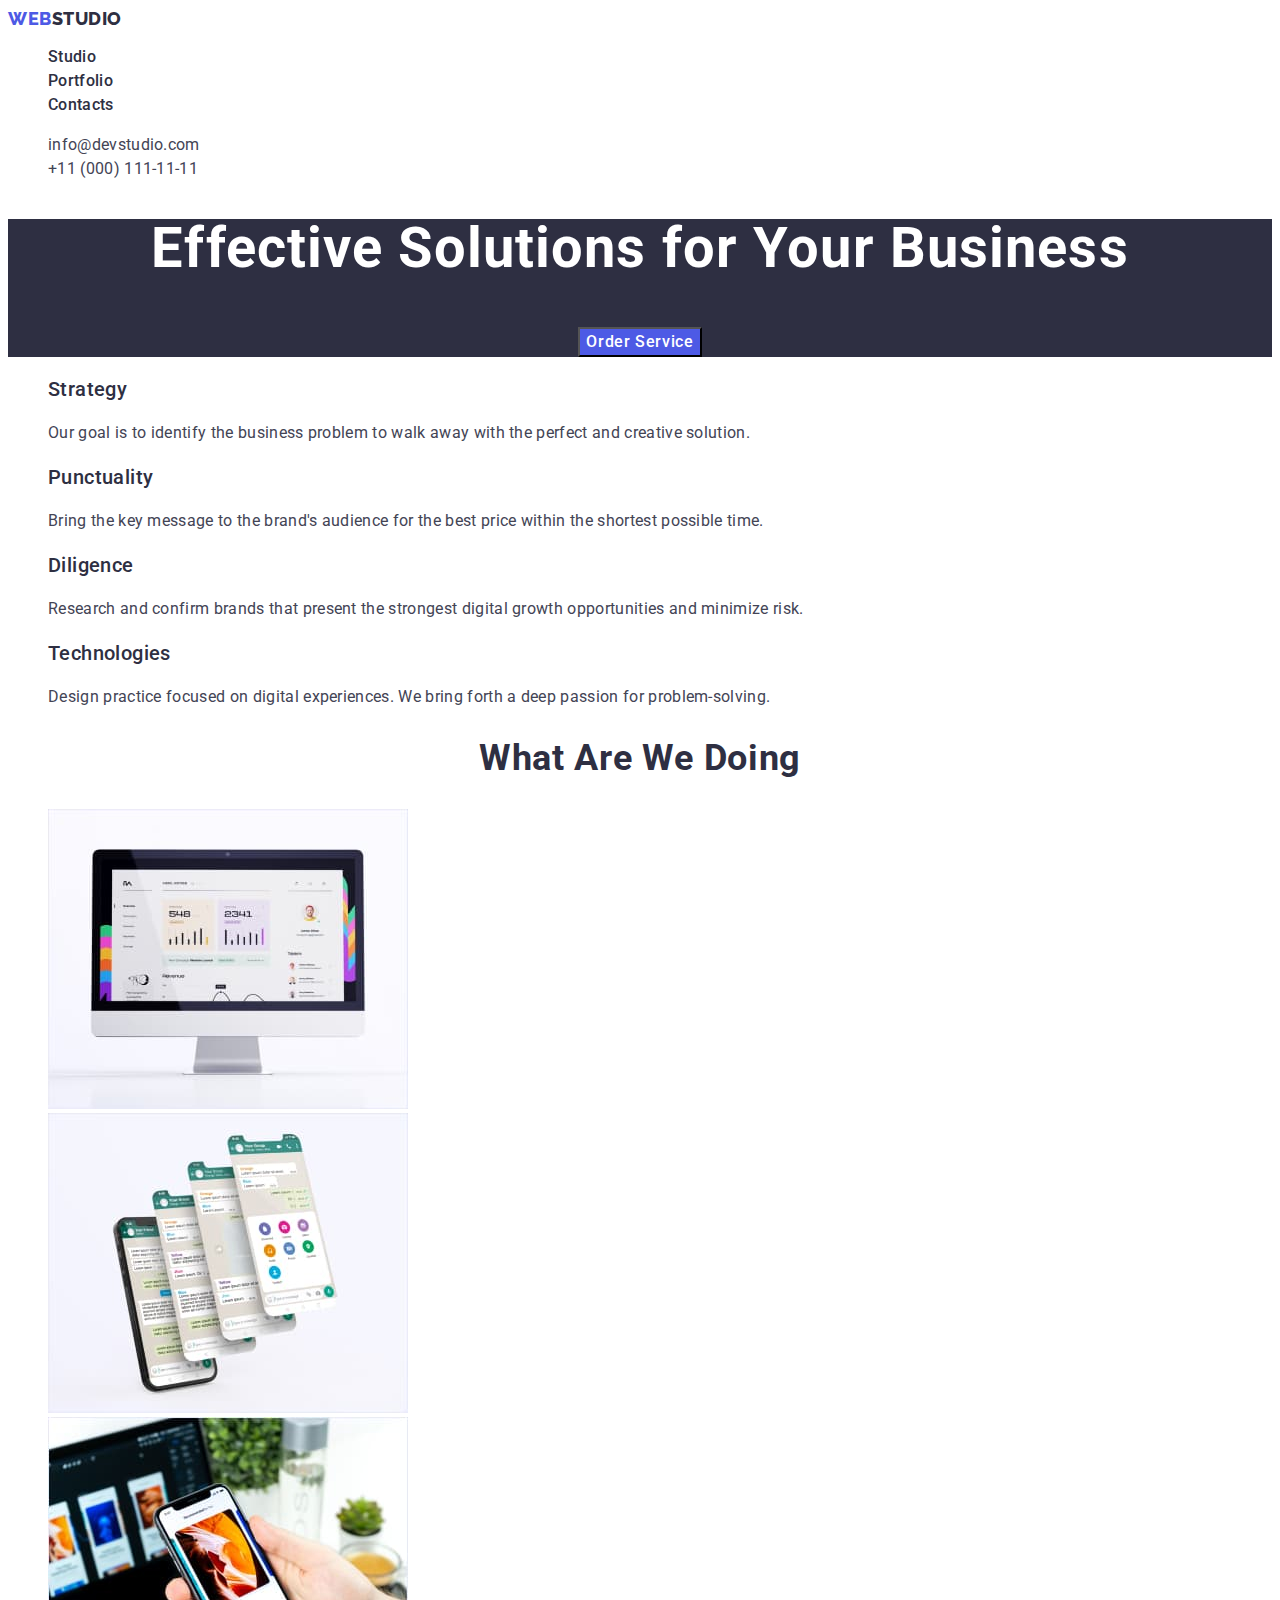
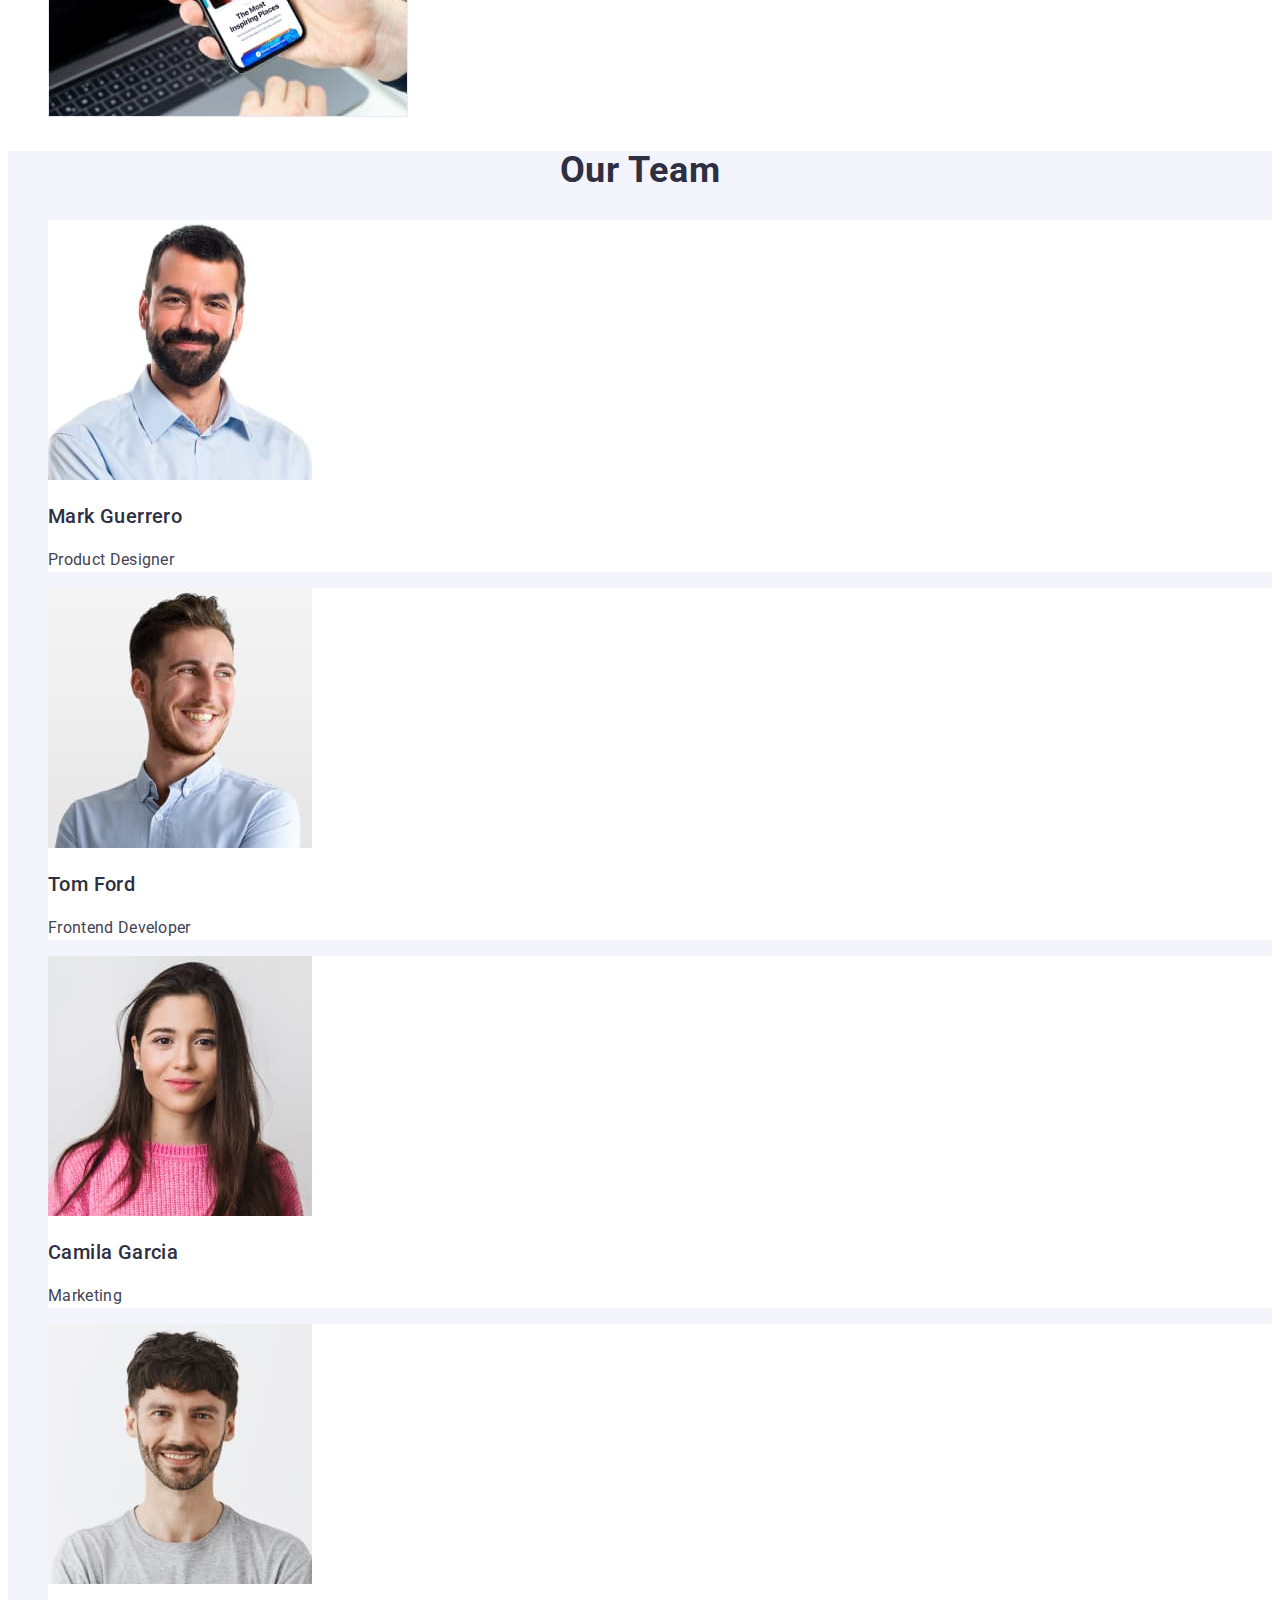
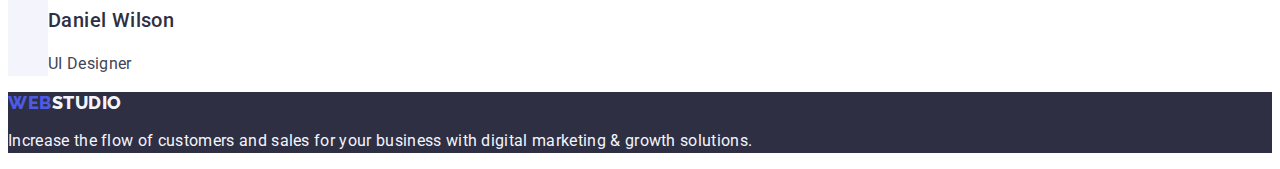
==== index.html @ 677c5b56 "1" ====
<!DOCTYPE html>
<html lang="en">

<head>
    <meta charset="UTF-8" />
    <meta http-equiv="X-UA-Compatible" content="IE=edge" />
    <meta name="viewport" content="width=device-width, initial-scale=1.0" />
    <title>Web Studio</title>
    <link rel="preconnect" href="https://fonts.googleapis.com">
    <link rel="preconnect" href="https://fonts.gstatic.com" crossorigin>
    <link href="https://fonts.googleapis.com/css2?family=Raleway:wght@800&family=Roboto:wght@400;500;700&display=swap"
        rel="stylesheet">
    <link rel="stylesheet" href="./css/styles.css" />
</head>

<body>
    <!-- start header -->
    <header>
        <nav>
            <a href="./index.html" class="logo link">Web<span class="logo-dark">Studio</span></a>
            <ul class="header-list list">
                <li>
                    <a class="header-item link" href="./index.html">Studio</a>
                </li>
                <li>
                    <a class="header-item link" href="./portfolio.html">Portfolio</a>
                </li>
                <li>
                    <a class="header-item link" href="">Contacts</a>
                </li>
            </ul>
        </nav>
        <address class="address">
            <ul class="site-info list">
                <li>
                    <a class="site-item link" href="mailto:info@devstudio.com">info@devstudio.com</a>
                </li>
                <li>
                    <a class="site-item link" href="tel:+110001111111">+11 (000) 111-11-11</a>
                </li>
            </ul>
        </address>
    </header>
    <!-- start main -->
    <main>
        <!-- section hero -->
        <section class="section-hero">
            <h1 class="hero">Effective Solutions for Your Business</h1>
            <!-- <a href="#">Order Service</a> -->
            <button class="btn" type="button">Order Service</button>
        </section>
        <!-- section hero-item -->
        <section class="section-advantages">
            <h2 hidden class="hidden">Our advantages</h2>
            <ul class="list">
                <li>
                    <h3 class="advantages-title">Strategy</h3>
                    <p class="advantages-p">
                        Our goal is to identify the business problem to walk
                        away with the perfect and creative solution.
                    </p>
                </li>
                <li>
                    <h3 class="advantages-title">Punctuality</h3>
                    <p class="advantages-p">
                        Bring the key message to the brand's audience for
                        the best price within the shortest possible time.
                    </p>
                </li>
                <li>
                    <h3 class="advantages-title">Diligence</h3>
                    <p class="advantages-p">
                        Research and confirm brands that present the
                        strongest digital growth opportunities and minimize
                        risk.
                    </p>
                </li>
                <li>
                    <h3 class="advantages-title">Technologies</h3>
                    <p class="advantages-p">
                        Design practice focused on digital experiences. We
                        bring forth a deep passion for problem-solving.
                    </p>
                </li>
            </ul>
        </section>
        <!-- section what are we doing -->
        <section>
            <h2 class="section-works">What are we doing</h2>
            <ul class="list">
                <li>
                    <img src="./images/analytics.jpg" alt="analytics" width="360" />
                </li>
                <li>
                    <img src="./images/speed.jpg" alt="speed" width="360" />
                </li>
                <li>
                    <img src="./images/crossplatform.jpg" alt="cross-platform" width="360" />
                </li>
            </ul>
        </section>
        <!-- section our team -->
        <section class="section-team">
            <h2 class="title-team">Our Team</h2>
            <ul class="section-item list">
                <li class="team-item">
                    <img src="./images/markguerrero.jpg" alt="photo-product-designer" width="264" />
                    <h3 class="our-title">Mark Guerrero</h3>
                    <p class="section-p">Product Designer</p>
                </li>
                <li class="team-item">
                    <img src="./images/tomford.jpg" alt="photo-product-designer" width="264" />
                    <h3 class="our-title">Tom Ford</h3>
                    <p class="section-p">Frontend Developer</p>
                </li>
                <li class="team-item">
                    <img src="./images/camilagarcia.jpg" alt="photo-product-designer" width="264" />
                    <h3 class="our-title">Camila Garcia</h3>
                    <p class="section-p">Marketing</p>
                </li>
                <li class="team-item">
                    <img src="./images/danielwilson.jpg" alt="photo-product-designer" width="264" />
                    <h3 class="our-title">Daniel Wilson</h3>
                    <p class="section-p">UI Designer</p>
                </li>
            </ul>
        </section>
    </main>
    <!-- start footer -->
    <footer class="footer">
        <a class="logo link" href="./index.html">Web<span class="logo-light">Studio</span></a>
        <p>
            Increase the flow of customers and sales for your business with
            digital marketing & growth solutions.
        </p>
    </footer>
</body>

</html>
---- css/styles.css ----
/**
  |============================
  | default classes
  |============================
*/
/* main text color #2E2F42 */
/* secondary text color #434455 */
/* white text color #FFFFFF */
/* accent bgc #4D5AE5 */
/* secondary bgc #F4F4FD */

:root {
    --main-text-color: #2e2f42;
    --secondary-text-color: #434455;
    --white-text-color: #ffffff;
    --accent-bgc: #4d5ae5;
    --secondary-bgc: #f4f4fd;
    --ocean-text-color: #404bbf;
}

body {
    background-color: #ffffff;
    color: var(--secondary-text-color);
    font-family: Roboto, sans-serif;
    letter-spacing: 0.02em;
}

.list {
    list-style: none;
}

.link {
    text-decoration: none;
}
/**
  |============================
  | header
  |============================
*/
.logo {
    color: var(--accent-bgc);
    font-family: Raleway, sans-serif;
    font-size: 18px;
    font-weight: 800;
    letter-spacing: 0.03em;
    line-height: 1.17;
    text-transform: uppercase;
}

.logo-dark {
    color: var(--main-text-color);
}

.header-item {
    color: var(--main-text-color);
    font-size: 16px;
    letter-spacing: 0.02em;
    line-height: 1.5;
    font-weight: 500;
}

.site-info {
    font-size: 16px;
    letter-spacing: 0.02em;
    line-height: 1.5;
}

.site-item {
    color: var(--secondary-text-color);
}

.header-list a:hover,
.header-list a:focus {
    color: var(--ocean-text-color);
}

.site-info a:hover,
.site-info a:focus {
    color: var(--ocean-text-color);
}

.address {
    font-style: normal;
}

/**
  |============================
  | section hero
  |============================
*/

.hero {
    color: var(--white-text-color);
    font-size: 56px;
    letter-spacing: 0.02em;
    line-height: 1.07;
    text-align: center;
}

.btn {
    font-family: inherit;
    color: var(--white-text-color);
    font-size: 16px;
    font-weight: 500;
    letter-spacing: 0.04em;
    background-color: var(--accent-bgc);
    line-height: 1.5;
    cursor: pointer;
}

.btn:focus,
.btn:hover {
    background-color: var(--ocean-text-color);
}

.btn-filter {
    font-family: inherit;
    color: var(--accent-bgc);
    font-size: 16px;
    font-weight: 500;
    letter-spacing: 0.04em;
    background-color: var(--secondary-bgc);
    line-height: 1.5;
    cursor: pointer;
}

.btn-filter:focus,
.btn-filter:hover {
    color: var(--white-text-color);
    background-color: var(--ocean-text-color);
}

/**
  |============================
  | section our advantages
  |============================
*/

.advantages-title {
    color: var(--main-text-color);
    font-size: 20px;
    letter-spacing: 0.02em;
    line-height: 1.2;
    font-weight: 500;
}

.advantages-p {
    color: var(--secondary-text-color);
    letter-spacing: 0.02em;
    line-height: 1.5;
}

/**
  |============================
  | section what are we doing and our team
  |============================
*/

.section-hero {
    color: var(--main-text-color);
    font-size: 36px;
    font-weight: 600;
    letter-spacing: 0.02em;
    line-height: 1.11;
    text-align: center;
    background-color: var(--main-text-color);
}

.section-works,
.title-team {
    color: var(--main-text-color);
    font-weight: 700;
    font-size: 36px;
    letter-spacing: 0.02em;
    line-height: 1.11;
    text-align: center;
    text-transform: capitalize;
}

.section-team {
    background-color: var(--secondary-bgc);
}

.our-title {
    color: var(--main-text-color);
    font-size: 20px;
    font-weight: 500;
    letter-spacing: 0.02em;
    line-height: 1.2;
}

.section-p {
    color: var(--secondary-text-color);
    letter-spacing: 0.02em;
    line-height: 1.5;
    font-size: 16px;
}

.team-item {
    background-color: var(--white-text-color);
}
/**
  |============================
  | footer
  |============================
*/

.footer {
    background-color: var(--main-text-color);
}

.logo-light {
    color: var(--secondary-bgc);
}

.footer p {
    color: var(--secondary-bgc);
    font-size: 16px;
    letter-spacing: 0.02em;
    line-height: 1.5;
}

/**
  |============================
  | portfolio
  |============================
*/
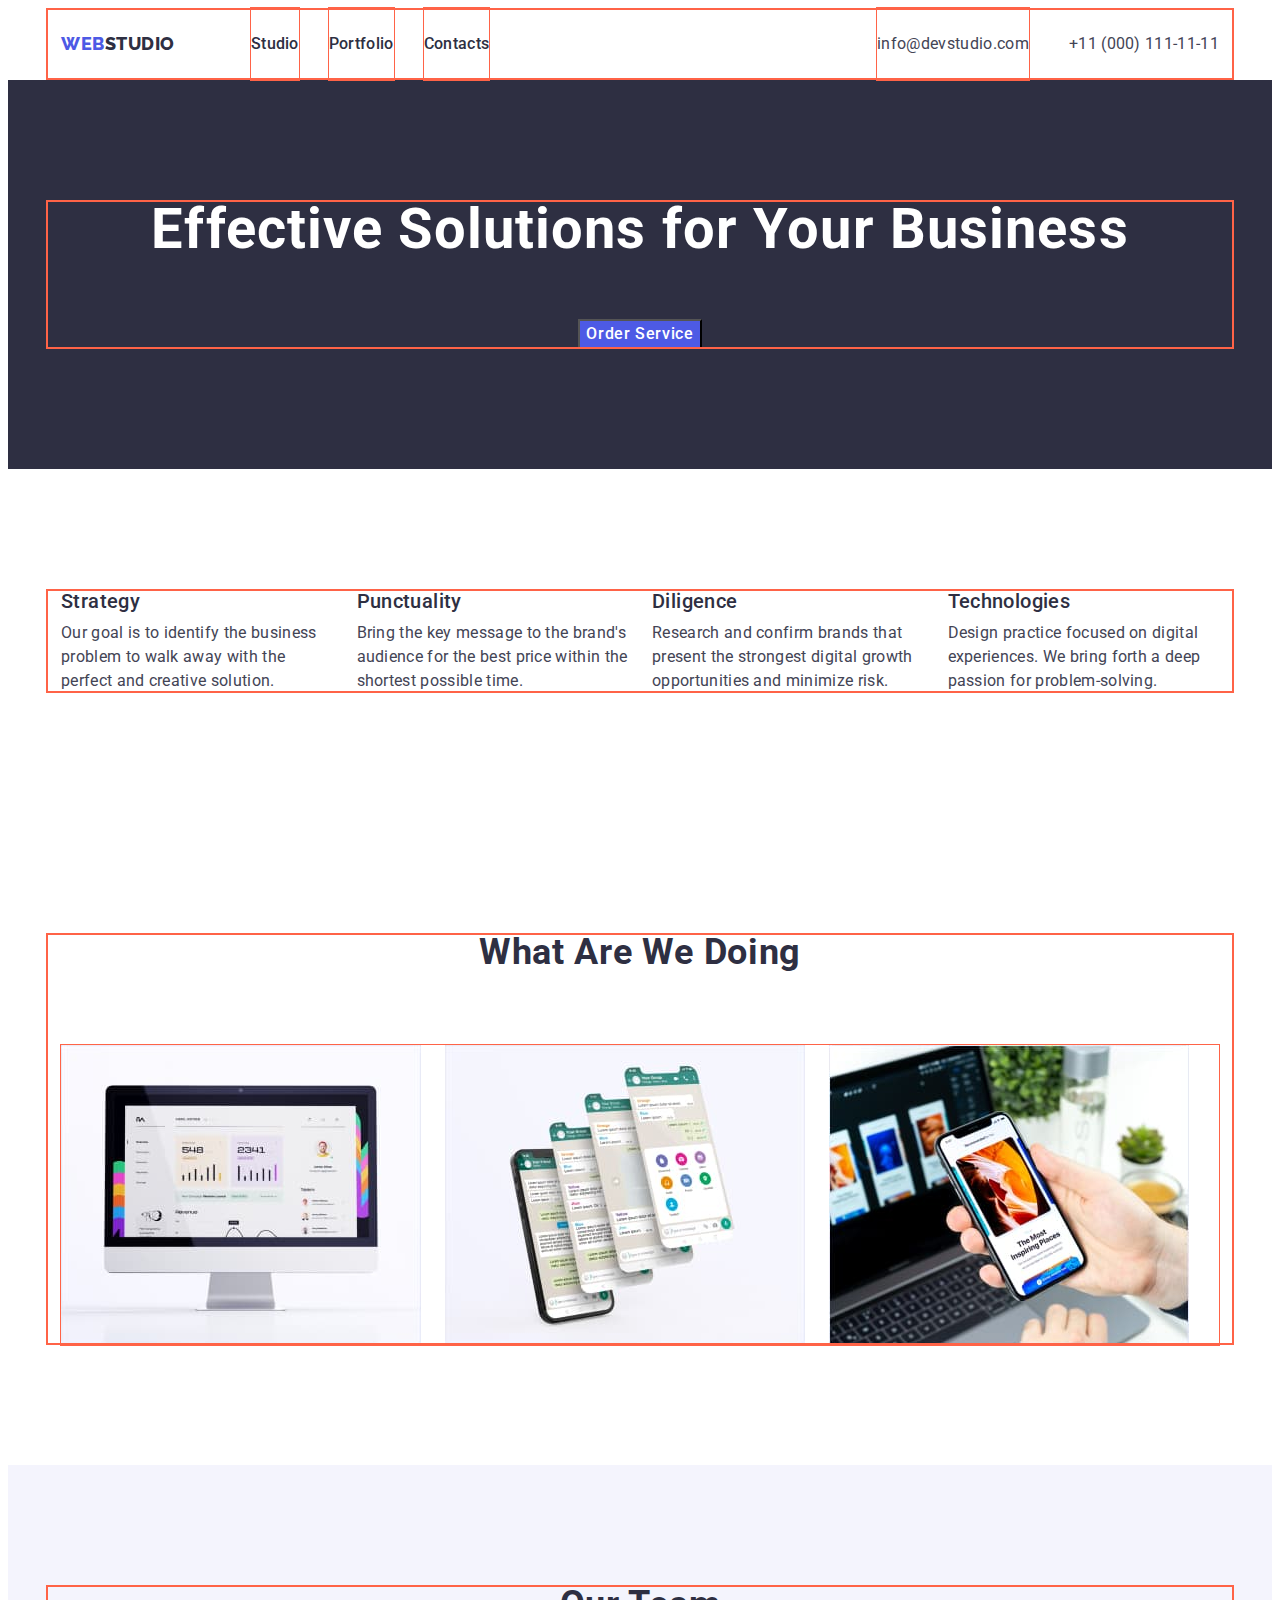
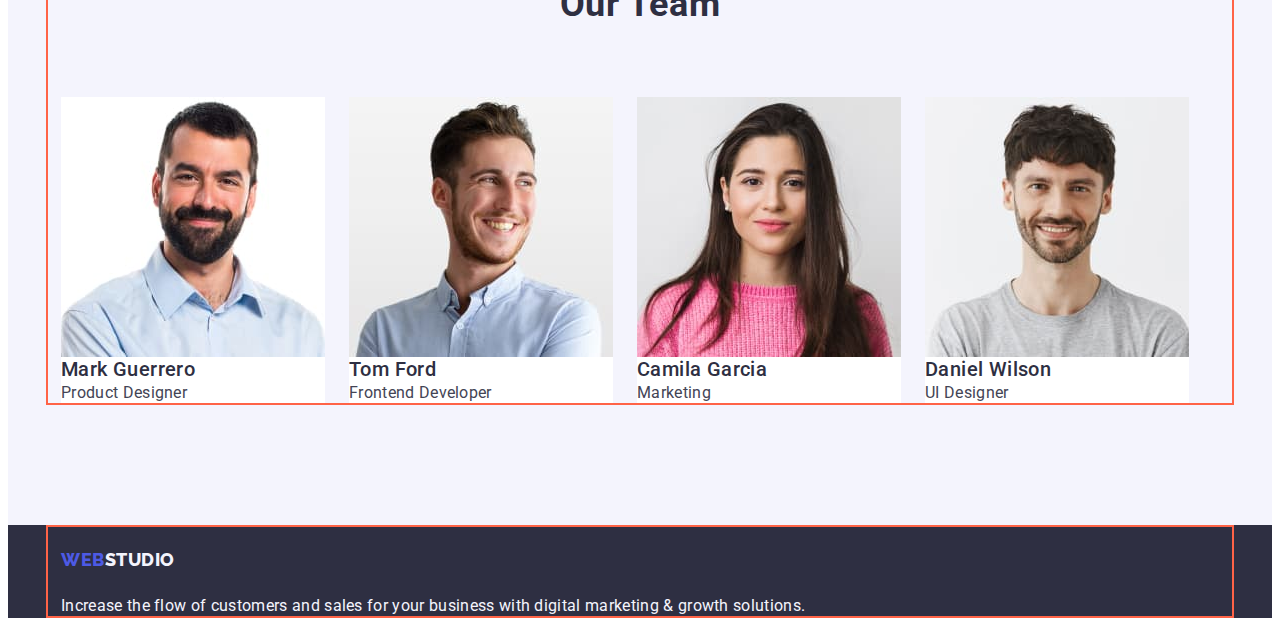
==== commit 332f251e: "the main page is made" ====
--- a/index.html
+++ b/index.html
@@ -10,129 +10,144 @@
     <link rel="preconnect" href="https://fonts.gstatic.com" crossorigin>
     <link href="https://fonts.googleapis.com/css2?family=Raleway:wght@800&family=Roboto:wght@400;500;700&display=swap"
         rel="stylesheet">
+    <link rel="stylesheet" href="https://cdnjs.cloudflare.com/ajax/libs/modern-normalize/1.1.0/modern-normalize.min.css"
+        integrity="sha512-wpPYUAdjBVSE4KJnH1VR1HeZfpl1ub8YT/NKx4PuQ5NmX2tKuGu6U/JRp5y+Y8XG2tV+wKQpNHVUX03MfMFn9Q=="
+        crossorigin="anonymous" referrerpolicy="no-referrer" />
     <link rel="stylesheet" href="./css/styles.css" />
 </head>
 
 <body>
     <!-- start header -->
-    <header>
-        <nav>
-            <a href="./index.html" class="logo link">Web<span class="logo-dark">Studio</span></a>
-            <ul class="header-list list">
-                <li>
-                    <a class="header-item link" href="./index.html">Studio</a>
-                </li>
-                <li>
-                    <a class="header-item link" href="./portfolio.html">Portfolio</a>
-                </li>
-                <li>
-                    <a class="header-item link" href="">Contacts</a>
-                </li>
-            </ul>
-        </nav>
-        <address class="address">
-            <ul class="site-info list">
-                <li>
-                    <a class="site-item link" href="mailto:info@devstudio.com">info@devstudio.com</a>
-                </li>
-                <li>
-                    <a class="site-item link" href="tel:+110001111111">+11 (000) 111-11-11</a>
-                </li>
-            </ul>
-        </address>
+    <header class="header">
+        <div class="header-container container">
+            <nav class="header-nav">
+                <a href="./index.html" class="logo link">Web<span class="logo-dark">Studio</span></a>
+                <ul class="header-list list">
+                    <li class="header-list-item">
+                        <a class="header-item link" href="./index.html">Studio</a>
+                    </li>
+                    <li class="header-list-item">
+                        <a class="header-item link" href="./portfolio.html">Portfolio</a>
+                    </li>
+                    <li class="header-list-item">
+                        <a class="header-item link" href="">Contacts</a>
+                    </li>
+                </ul>
+            </nav>
+            <address class="address">
+                <ul class="address-list list">
+                    <li class="address-list-item">
+                        <a class="address-link link" href="mailto:info@devstudio.com">info@devstudio.com</a>
+                    </li>
+                    <li class="address-list-item">
+                        <a class="address-link link" href="tel:+110001111111">+11 (000) 111-11-11</a>
+                    </li>
+                </ul>
+            </address>
+        </div>
     </header>
     <!-- start main -->
     <main>
         <!-- section hero -->
-        <section class="section-hero">
-            <h1 class="hero">Effective Solutions for Your Business</h1>
-            <!-- <a href="#">Order Service</a> -->
-            <button class="btn" type="button">Order Service</button>
+        <section class="section-hero section">
+            <div class="container">
+                <h1 class="hero">Effective Solutions for Your Business</h1>
+                <!-- <a href="#">Order Service</a> -->
+                <button class="btn" type="button">Order Service</button>
+            </div>
         </section>
         <!-- section hero-item -->
-        <section class="section-advantages">
-            <h2 hidden class="hidden">Our advantages</h2>
-            <ul class="list">
-                <li>
-                    <h3 class="advantages-title">Strategy</h3>
-                    <p class="advantages-p">
-                        Our goal is to identify the business problem to walk
-                        away with the perfect and creative solution.
-                    </p>
-                </li>
-                <li>
-                    <h3 class="advantages-title">Punctuality</h3>
-                    <p class="advantages-p">
-                        Bring the key message to the brand's audience for
-                        the best price within the shortest possible time.
-                    </p>
-                </li>
-                <li>
-                    <h3 class="advantages-title">Diligence</h3>
-                    <p class="advantages-p">
-                        Research and confirm brands that present the
-                        strongest digital growth opportunities and minimize
-                        risk.
-                    </p>
-                </li>
-                <li>
-                    <h3 class="advantages-title">Technologies</h3>
-                    <p class="advantages-p">
-                        Design practice focused on digital experiences. We
-                        bring forth a deep passion for problem-solving.
-                    </p>
-                </li>
-            </ul>
+        <section class="section-advantages section">
+            <div class="container">
+                <h2 hidden class="hidden">Our advantages</h2>
+                <ul class="section-advantages-list list">
+                    <li class="advantages-list-item">
+                        <h3 class="advantages-title">Strategy</h3>
+                        <p class="advantages-p">
+                            Our goal is to identify the business problem to walk
+                            away with the perfect and creative solution.
+                        </p>
+                    </li>
+                    <li class="advantages-list-item">
+                        <h3 class="advantages-title">Punctuality</h3>
+                        <p class="advantages-p">
+                            Bring the key message to the brand's audience for
+                            the best price within the shortest possible time.
+                        </p>
+                    </li>
+                    <li class="advantages-list-item">
+                        <h3 class="advantages-title">Diligence</h3>
+                        <p class="advantages-p">
+                            Research and confirm brands that present the
+                            strongest digital growth opportunities and minimize
+                            risk.
+                        </p>
+                    </li>
+                    <li class="advantages-list-item">
+                        <h3 class="advantages-title">Technologies</h3>
+                        <p class="advantages-p">
+                            Design practice focused on digital experiences. We
+                            bring forth a deep passion for problem-solving.
+                        </p>
+                    </li>
+                </ul>
+            </div>
         </section>
         <!-- section what are we doing -->
-        <section>
-            <h2 class="section-works">What are we doing</h2>
-            <ul class="list">
-                <li>
-                    <img src="./images/analytics.jpg" alt="analytics" width="360" />
-                </li>
-                <li>
-                    <img src="./images/speed.jpg" alt="speed" width="360" />
-                </li>
-                <li>
-                    <img src="./images/crossplatform.jpg" alt="cross-platform" width="360" />
-                </li>
-            </ul>
+        <section class="section">
+            <div class="container">
+                <h2 class="section-works">What are we doing</h2>
+                <ul class="section-works-list list">
+                    <li class="works-list-item">
+                        <img src="./images/analytics.jpg" alt="analytics" width="360" />
+                    </li>
+                    <li class="works-list-item">
+                        <img src="./images/speed.jpg" alt="speed" width="360" />
+                    </li>
+                    <li class="works-list-item">
+                        <img src="./images/crossplatform.jpg" alt="cross-platform" width="360" />
+                    </li>
+                </ul>
+            </div>
         </section>
         <!-- section our team -->
-        <section class="section-team">
-            <h2 class="title-team">Our Team</h2>
-            <ul class="section-item list">
-                <li class="team-item">
-                    <img src="./images/markguerrero.jpg" alt="photo-product-designer" width="264" />
-                    <h3 class="our-title">Mark Guerrero</h3>
-                    <p class="section-p">Product Designer</p>
-                </li>
-                <li class="team-item">
-                    <img src="./images/tomford.jpg" alt="photo-product-designer" width="264" />
-                    <h3 class="our-title">Tom Ford</h3>
-                    <p class="section-p">Frontend Developer</p>
-                </li>
-                <li class="team-item">
-                    <img src="./images/camilagarcia.jpg" alt="photo-product-designer" width="264" />
-                    <h3 class="our-title">Camila Garcia</h3>
-                    <p class="section-p">Marketing</p>
-                </li>
-                <li class="team-item">
-                    <img src="./images/danielwilson.jpg" alt="photo-product-designer" width="264" />
-                    <h3 class="our-title">Daniel Wilson</h3>
-                    <p class="section-p">UI Designer</p>
-                </li>
-            </ul>
+        <section class="section-team section">
+            <div class="container">
+                <h2 class="title-team">Our Team</h2>
+                <ul class="section-item list">
+                    <li class="team-item">
+                        <img src="./images/markguerrero.jpg" alt="photo-product-designer" width="264" />
+                        <h3 class="our-title">Mark Guerrero</h3>
+                        <p class="section-p">Product Designer</p>
+                    </li>
+                    <li class="team-item">
+                        <img src="./images/tomford.jpg" alt="photo-product-designer" width="264" />
+                        <h3 class="our-title">Tom Ford</h3>
+                        <p class="section-p">Frontend Developer</p>
+                    </li>
+                    <li class="team-item">
+                        <img src="./images/camilagarcia.jpg" alt="photo-product-designer" width="264" />
+                        <h3 class="our-title">Camila Garcia</h3>
+                        <p class="section-p">Marketing</p>
+                    </li>
+                    <li class="team-item">
+                        <img src="./images/danielwilson.jpg" alt="photo-product-designer" width="264" />
+                        <h3 class="our-title">Daniel Wilson</h3>
+                        <p class="section-p">UI Designer</p>
+                    </li>
+                </ul>
+            </div>
         </section>
     </main>
     <!-- start footer -->
     <footer class="footer">
-        <a class="logo link" href="./index.html">Web<span class="logo-light">Studio</span></a>
-        <p>
-            Increase the flow of customers and sales for your business with
-            digital marketing & growth solutions.
-        </p>
+        <div class="container">
+            <a class="logo link" href="./index.html">Web<span class="logo-light">Studio</span></a>
+            <p>
+                Increase the flow of customers and sales for your business with
+                digital marketing & growth solutions.
+            </p>
+        </div>
     </footer>
 </body>
 
--- a/css/styles.css
+++ b/css/styles.css
@@ -25,19 +25,79 @@
     letter-spacing: 0.02em;
 }
 
+h1,
+h2,
+h3,
+h4,
+h5,
+h6,
+p {
+    margin: 0;
+}
+
+img {
+    display: block;
+}
+
+button {
+    cursor: pointer;
+}
+
 .list {
     list-style: none;
+    margin: 0;
+    padding: 0;
 }
 
 .link {
     text-decoration: none;
+    color: inherit;
+}
+
+.container {
+    width: 1158px;
+    margin-left: auto;
+    margin-right: auto;
+    padding: 0 15px;
+
+    outline: 2px solid tomato;
+    outline-offset: -2px;
 }
 /**
   |============================
   | header
   |============================
 */
+
+/* .header {
+    padding-top: 24px;
+    padding-bottom: 24px;
+} */
+
+.header-container {
+    display: flex;
+    align-items: center;
+}
+
+.header-nav {
+    display: flex;
+    align-items: center;
+}
+
+.address-list {
+    display: flex;
+    align-items: center;
+}
+
+.address {
+    margin-left: auto;
+}
+
 .logo {
+    padding: 24px 0;
+    display: block;
+    margin-right: 76px;
+
     color: var(--accent-bgc);
     font-family: Raleway, sans-serif;
     font-size: 18px;
@@ -52,21 +112,47 @@
 }
 
 .header-item {
-    color: var(--main-text-color);
-    font-size: 16px;
-    letter-spacing: 0.02em;
-    line-height: 1.5;
-    font-weight: 500;
-}
-
-.site-info {
-    font-size: 16px;
-    letter-spacing: 0.02em;
-    line-height: 1.5;
+    display: block;
+    padding: 24px 0;
+
+    color: var(--main-text-color);
+    font-size: 16px;
+    letter-spacing: 0.02em;
+    line-height: 1.5;
+    font-weight: 500;
+}
+
+.address-list {
+    font-size: 16px;
+    letter-spacing: 0.02em;
+    line-height: 1.5;
+}
+
+.address-list-item:not(:last-child) {
+    outline: 1px solid tomato;
+    margin-right: 40px;
+}
+
+.address-link {
+    padding: 24px 0;
+    display: block;
 }
 
 .site-item {
     color: var(--secondary-text-color);
+}
+
+.header-list {
+    display: flex;
+    align-items: center;
+}
+
+.header-list-item:not(:last-child) {
+    margin-right: 30px;
+}
+
+.header-list li {
+    outline: 1px solid tomato;
 }
 
 .header-list a:hover,
@@ -74,8 +160,8 @@
     color: var(--ocean-text-color);
 }
 
-.site-info a:hover,
-.site-info a:focus {
+.address-list a:hover,
+.address-list a:focus {
     color: var(--ocean-text-color);
 }
 
@@ -88,6 +174,11 @@
   | section hero
   |============================
 */
+
+.section {
+    padding-top: 120px;
+    padding-bottom: 120px;
+}
 
 .hero {
     color: var(--white-text-color);
@@ -95,6 +186,7 @@
     letter-spacing: 0.02em;
     line-height: 1.07;
     text-align: center;
+    margin-bottom: 48px;
 }
 
 .btn {
@@ -142,12 +234,25 @@
     letter-spacing: 0.02em;
     line-height: 1.2;
     font-weight: 500;
+    margin-bottom: 8px;
 }
 
 .advantages-p {
     color: var(--secondary-text-color);
     letter-spacing: 0.02em;
     line-height: 1.5;
+}
+
+.section-advantages-list {
+    display: flex;
+}
+
+.advantages-list-item {
+    width: 400px;
+}
+
+.advantages-list-item:not(:last-child) {
+    margin-right: 24px;
 }
 
 /**
@@ -168,6 +273,8 @@
 
 .section-works,
 .title-team {
+    margin-bottom: 72px;
+
     color: var(--main-text-color);
     font-weight: 700;
     font-size: 36px;
@@ -177,6 +284,15 @@
     text-transform: capitalize;
 }
 
+.section-works-list {
+    display: flex;
+    outline: 1px solid tomato;
+}
+
+.works-list-item:not(:last-child) {
+    margin-right: 24px;
+}
+
 .section-team {
     background-color: var(--secondary-bgc);
 }
@@ -199,6 +315,15 @@
 .team-item {
     background-color: var(--white-text-color);
 }
+
+.team-item:not(:last-child) {
+    margin-right: 24px;
+}
+
+.section-item {
+    display: flex;
+}
+
 /**
   |============================
   | footer
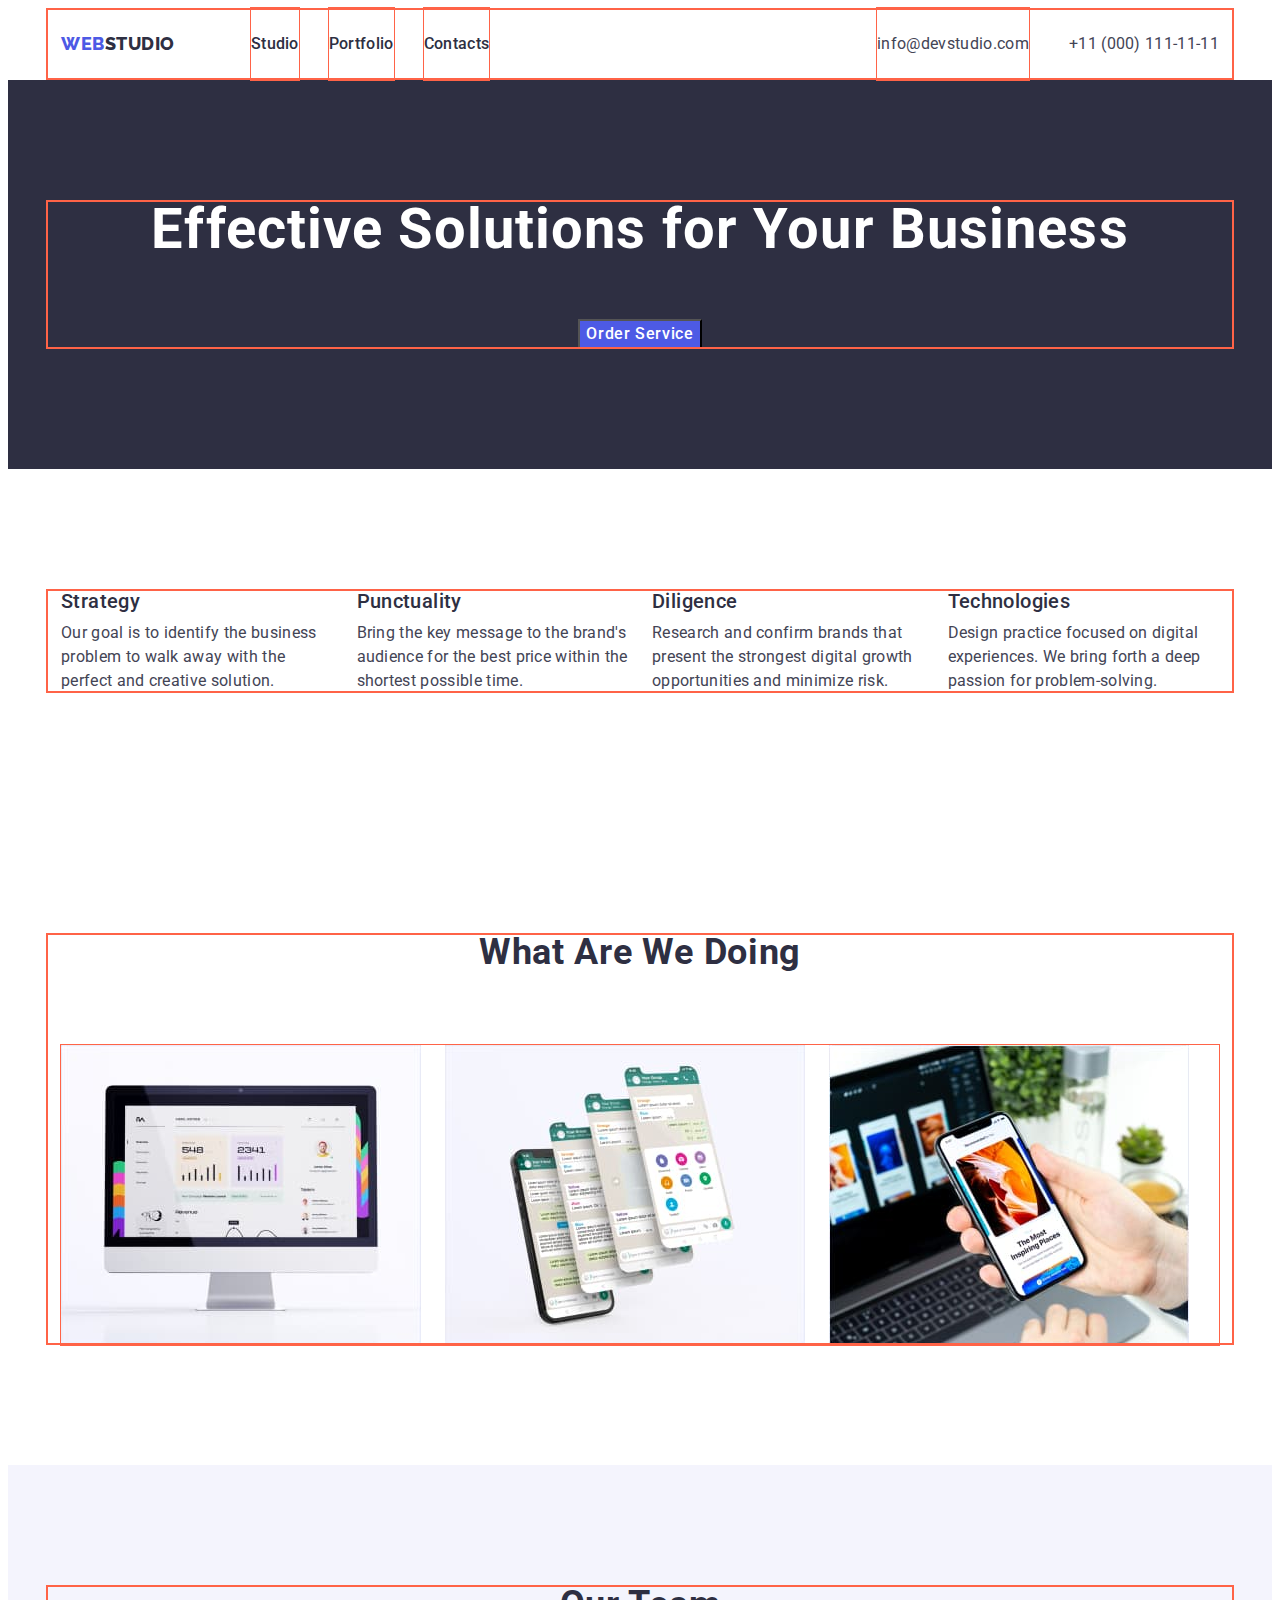
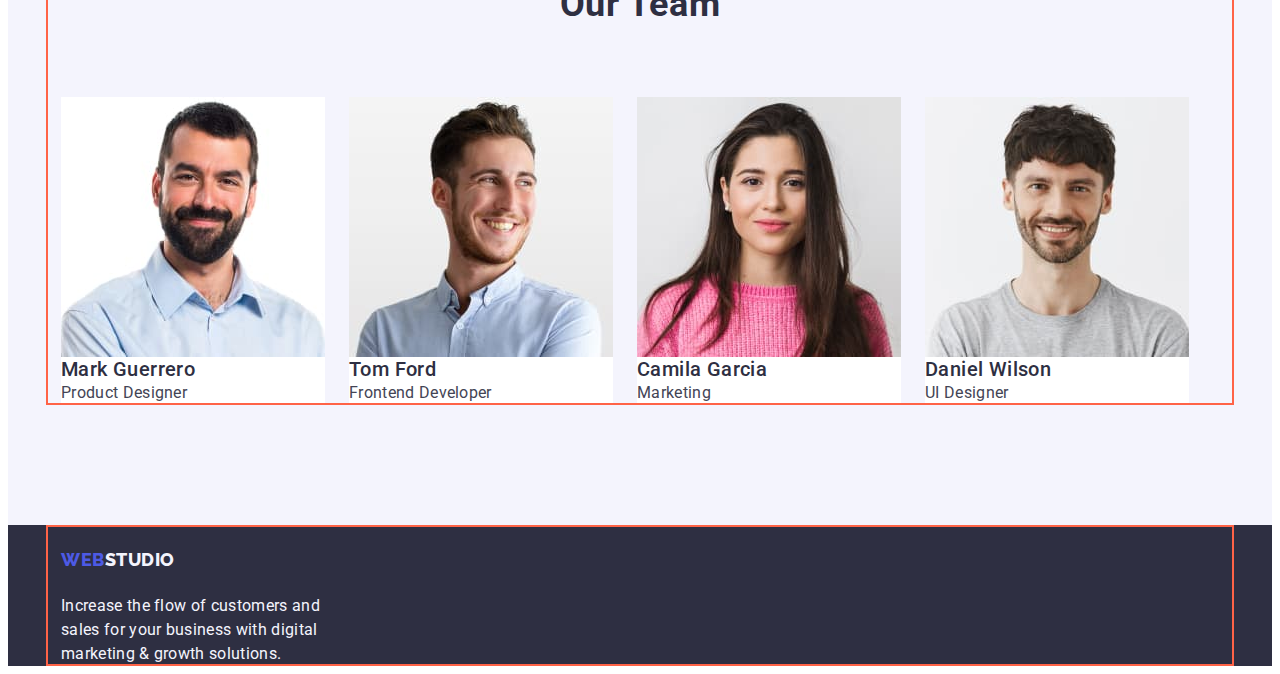
==== commit 321c63d9: "portfolio page is made" ====
--- a/index.html
+++ b/index.html
@@ -143,7 +143,7 @@
     <footer class="footer">
         <div class="container">
             <a class="logo link" href="./index.html">Web<span class="logo-light">Studio</span></a>
-            <p>
+            <p class="footer-text">
                 Increase the flow of customers and sales for your business with
                 digital marketing & growth solutions.
             </p>
--- a/css/styles.css
+++ b/css/styles.css
@@ -345,8 +345,45 @@
     line-height: 1.5;
 }
 
+.footer-text {
+    width: 264px;
+}
+
 /**
   |============================
   | portfolio
   |============================
 */
+
+.filter-list {
+    display: flex;
+    justify-content: center;
+    padding-top: 72px;
+    padding-bottom: 96px;
+}
+
+.advantages {
+    display: flex;
+    flex-wrap: wrap;
+}
+
+.advantages-item {
+    width: 360px;
+    display: block;
+}
+
+.advantages-images {
+    margin-bottom: 32px;
+}
+
+.advantages-title {
+    margin-bottom: 8px;
+}
+
+.advantages-list {
+    margin-right: 24px;
+}
+
+.advantages-list:nth-child(3n) {
+    margin-right: 0;
+}
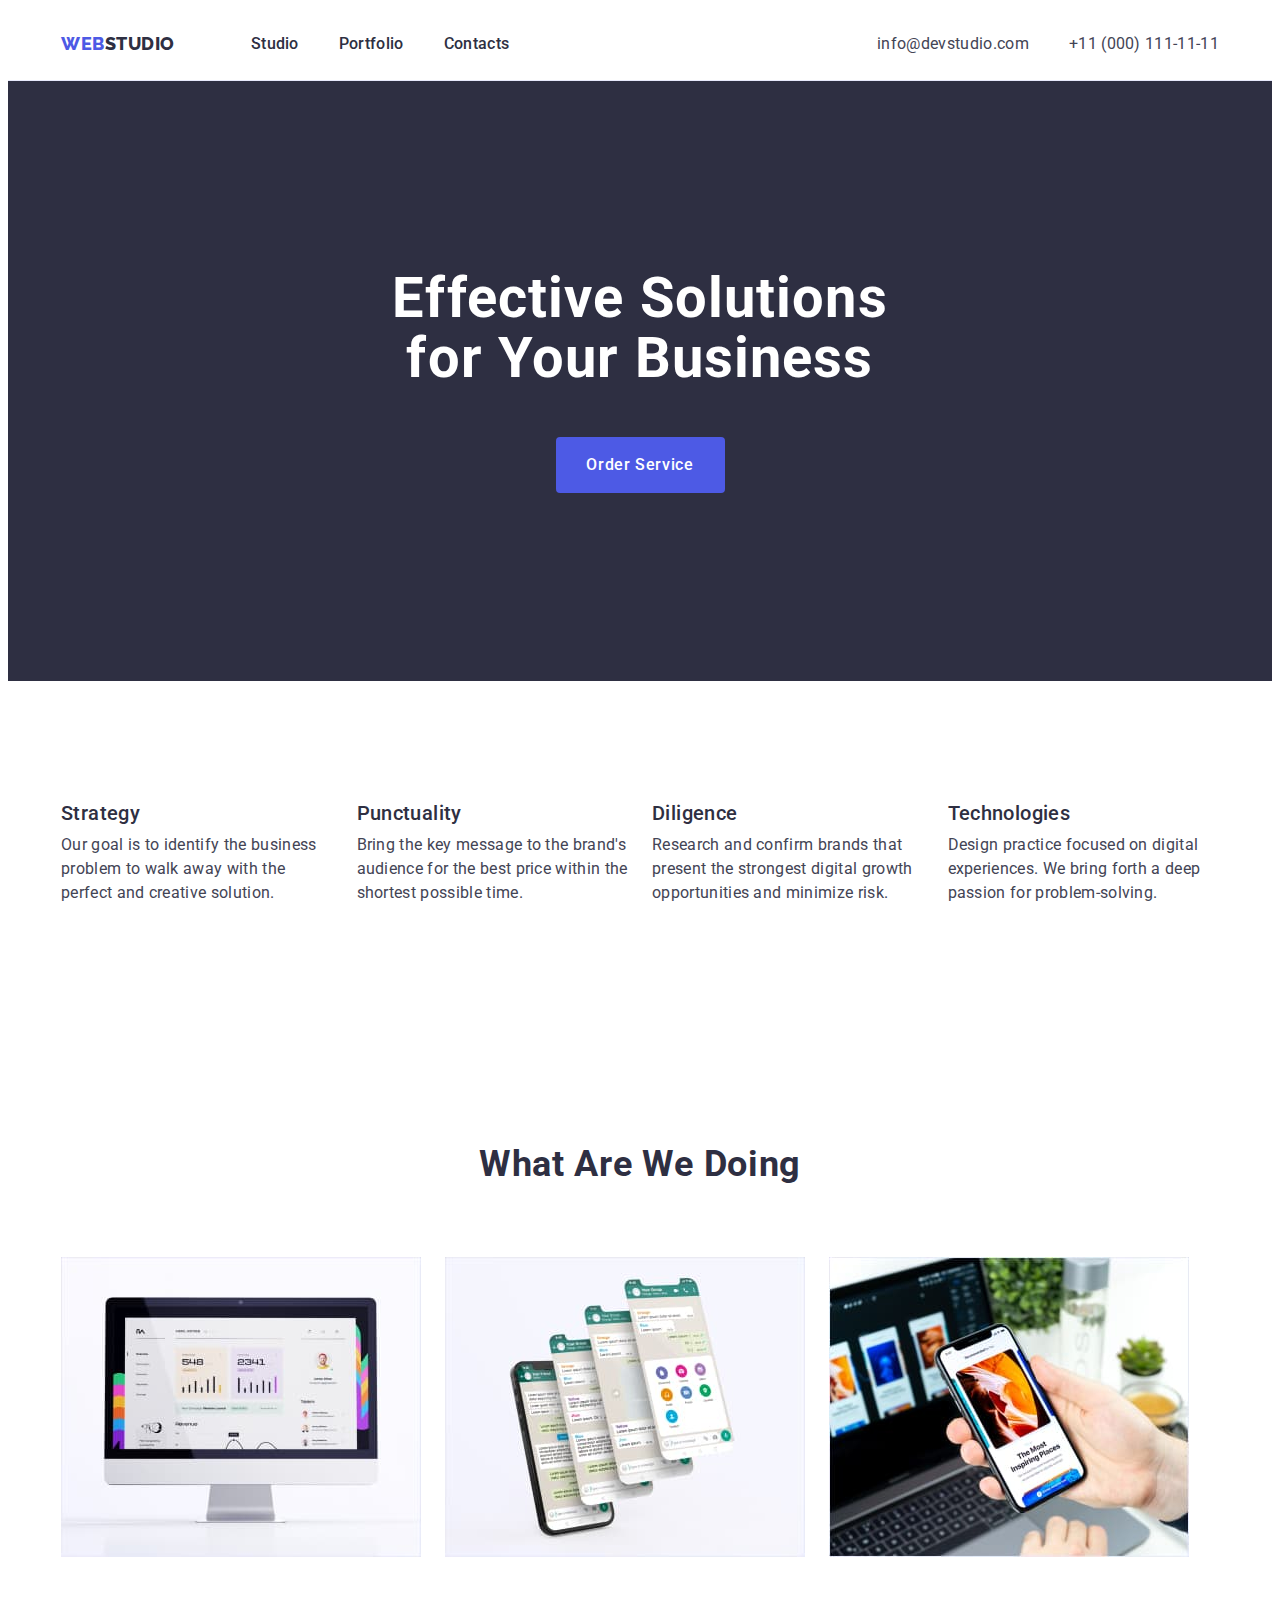
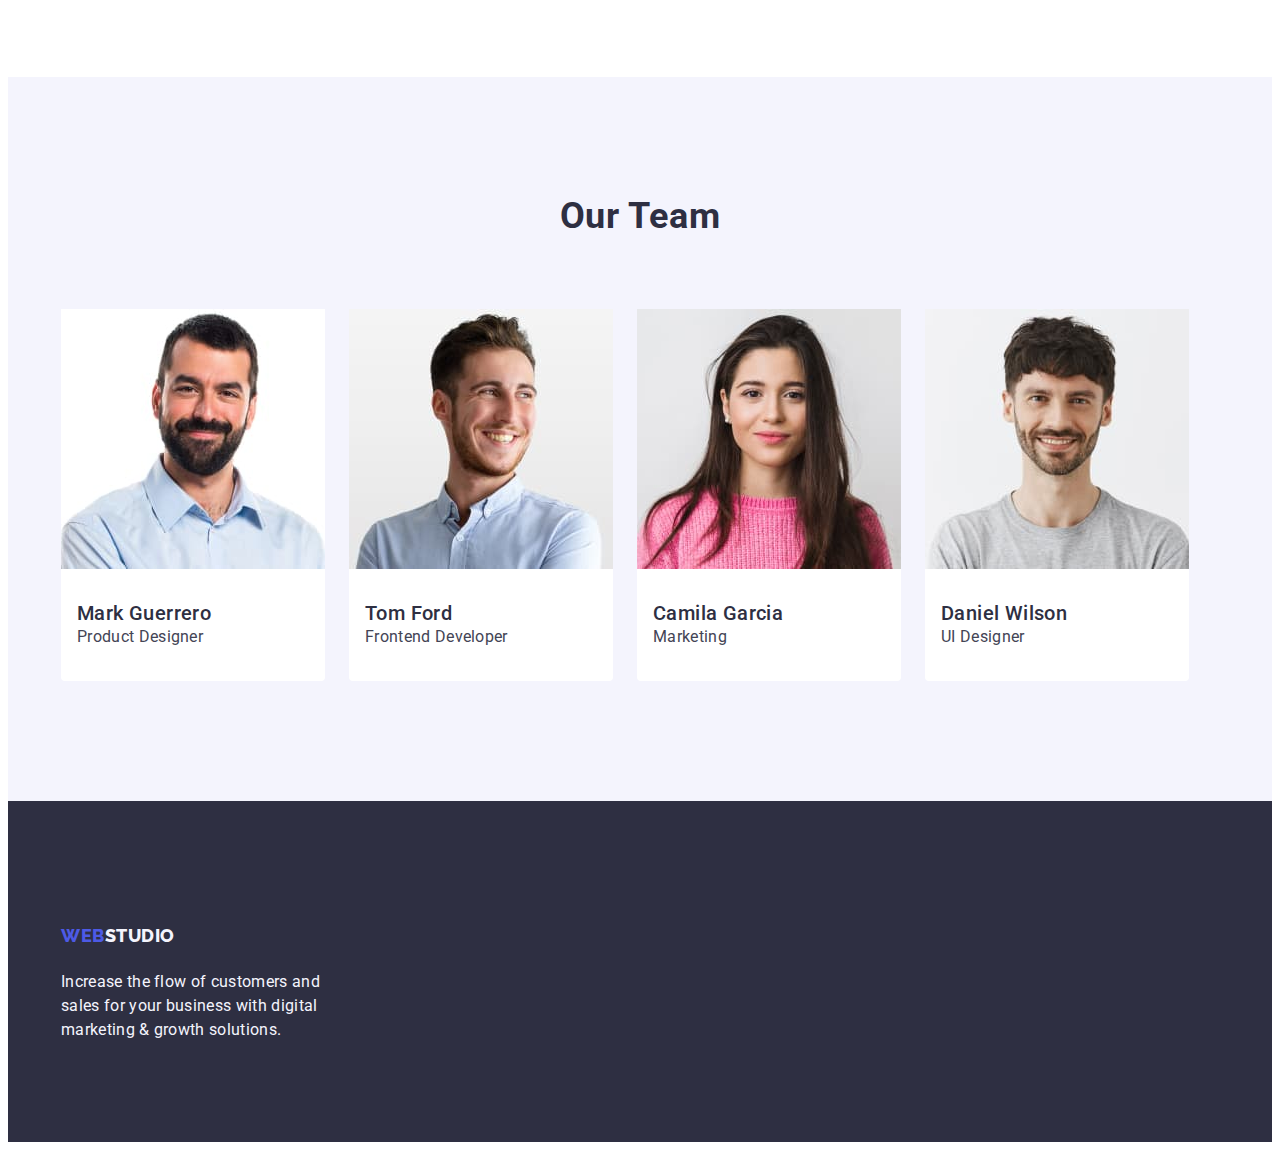
==== commit b30ed8d5: "fix" ====
--- a/index.html
+++ b/index.html
@@ -117,23 +117,31 @@
                 <ul class="section-item list">
                     <li class="team-item">
                         <img src="./images/markguerrero.jpg" alt="photo-product-designer" width="264" />
-                        <h3 class="our-title">Mark Guerrero</h3>
-                        <p class="section-p">Product Designer</p>
+                        <div class="card-info">
+                            <h3 class="our-title">Mark Guerrero</h3>
+                            <p class="section-p">Product Designer</p>
+                        </div>
                     </li>
                     <li class="team-item">
                         <img src="./images/tomford.jpg" alt="photo-product-designer" width="264" />
-                        <h3 class="our-title">Tom Ford</h3>
-                        <p class="section-p">Frontend Developer</p>
+                        <div class="card-info">
+                            <h3 class="our-title">Tom Ford</h3>
+                            <p class="section-p">Frontend Developer</p>
+                        </div>
                     </li>
                     <li class="team-item">
                         <img src="./images/camilagarcia.jpg" alt="photo-product-designer" width="264" />
-                        <h3 class="our-title">Camila Garcia</h3>
-                        <p class="section-p">Marketing</p>
+                        <div class="card-info">
+                            <h3 class="our-title">Camila Garcia</h3>
+                            <p class="section-p">Marketing</p>
+                        </div>
                     </li>
                     <li class="team-item">
                         <img src="./images/danielwilson.jpg" alt="photo-product-designer" width="264" />
-                        <h3 class="our-title">Daniel Wilson</h3>
-                        <p class="section-p">UI Designer</p>
+                        <div class="card-info">
+                            <h3 class="our-title">Daniel Wilson</h3>
+                            <p class="section-p">UI Designer</p>
+                        </div>
                     </li>
                 </ul>
             </div>
--- a/css/styles.css
+++ b/css/styles.css
@@ -60,8 +60,8 @@
     margin-right: auto;
     padding: 0 15px;
 
-    outline: 2px solid tomato;
-    outline-offset: -2px;
+    /* outline: 2px solid tomato;
+    outline-offset: -2px; */
 }
 /**
   |============================
@@ -69,10 +69,11 @@
   |============================
 */
 
-/* .header {
-    padding-top: 24px;
-    padding-bottom: 24px;
-} */
+.header {
+    /* padding-top: 24px;
+    padding-bottom: 24px; */
+    border-bottom: 1px solid #e7e9fc;
+}
 
 .header-container {
     display: flex;
@@ -129,7 +130,7 @@
 }
 
 .address-list-item:not(:last-child) {
-    outline: 1px solid tomato;
+    /* outline: 1px solid tomato; */
     margin-right: 40px;
 }
 
@@ -148,12 +149,12 @@
 }
 
 .header-list-item:not(:last-child) {
-    margin-right: 30px;
-}
-
+    margin-right: 40px;
+}
+/* 
 .header-list li {
     outline: 1px solid tomato;
-}
+} */
 
 .header-list a:hover,
 .header-list a:focus {
@@ -186,10 +187,19 @@
     letter-spacing: 0.02em;
     line-height: 1.07;
     text-align: center;
+    margin: 0 auto;
     margin-bottom: 48px;
+    max-width: 496px;
 }
 
 .btn {
+    display: block;
+    margin: 0 auto;
+    min-width: 169px;
+    height: 56px;
+
+    border: none;
+    border-radius: 4px;
     font-family: inherit;
     color: var(--white-text-color);
     font-size: 16px;
@@ -206,6 +216,7 @@
 }
 
 .btn-filter {
+    padding: 12px 24px;
     font-family: inherit;
     color: var(--accent-bgc);
     font-size: 16px;
@@ -262,6 +273,8 @@
 */
 
 .section-hero {
+    padding: 188px 0;
+
     color: var(--main-text-color);
     font-size: 36px;
     font-weight: 600;
@@ -286,7 +299,6 @@
 
 .section-works-list {
     display: flex;
-    outline: 1px solid tomato;
 }
 
 .works-list-item:not(:last-child) {
@@ -314,6 +326,7 @@
 
 .team-item {
     background-color: var(--white-text-color);
+    border-radius: 0px 0px 4px 4px;
 }
 
 .team-item:not(:last-child) {
@@ -324,6 +337,10 @@
     display: flex;
 }
 
+.card-info {
+    padding: 32px 16px;
+}
+
 /**
   |============================
   | footer
@@ -332,6 +349,7 @@
 
 .footer {
     background-color: var(--main-text-color);
+    padding: 100px 0;
 }
 
 .logo-light {
@@ -382,8 +400,13 @@
 
 .advantages-list {
     margin-right: 24px;
+    margin-bottom: 48px;
 }
 
 .advantages-list:nth-child(3n) {
     margin-right: 0;
 }
+
+.filter-list-item:not(:last-child) {
+    margin-right: 24px;
+}
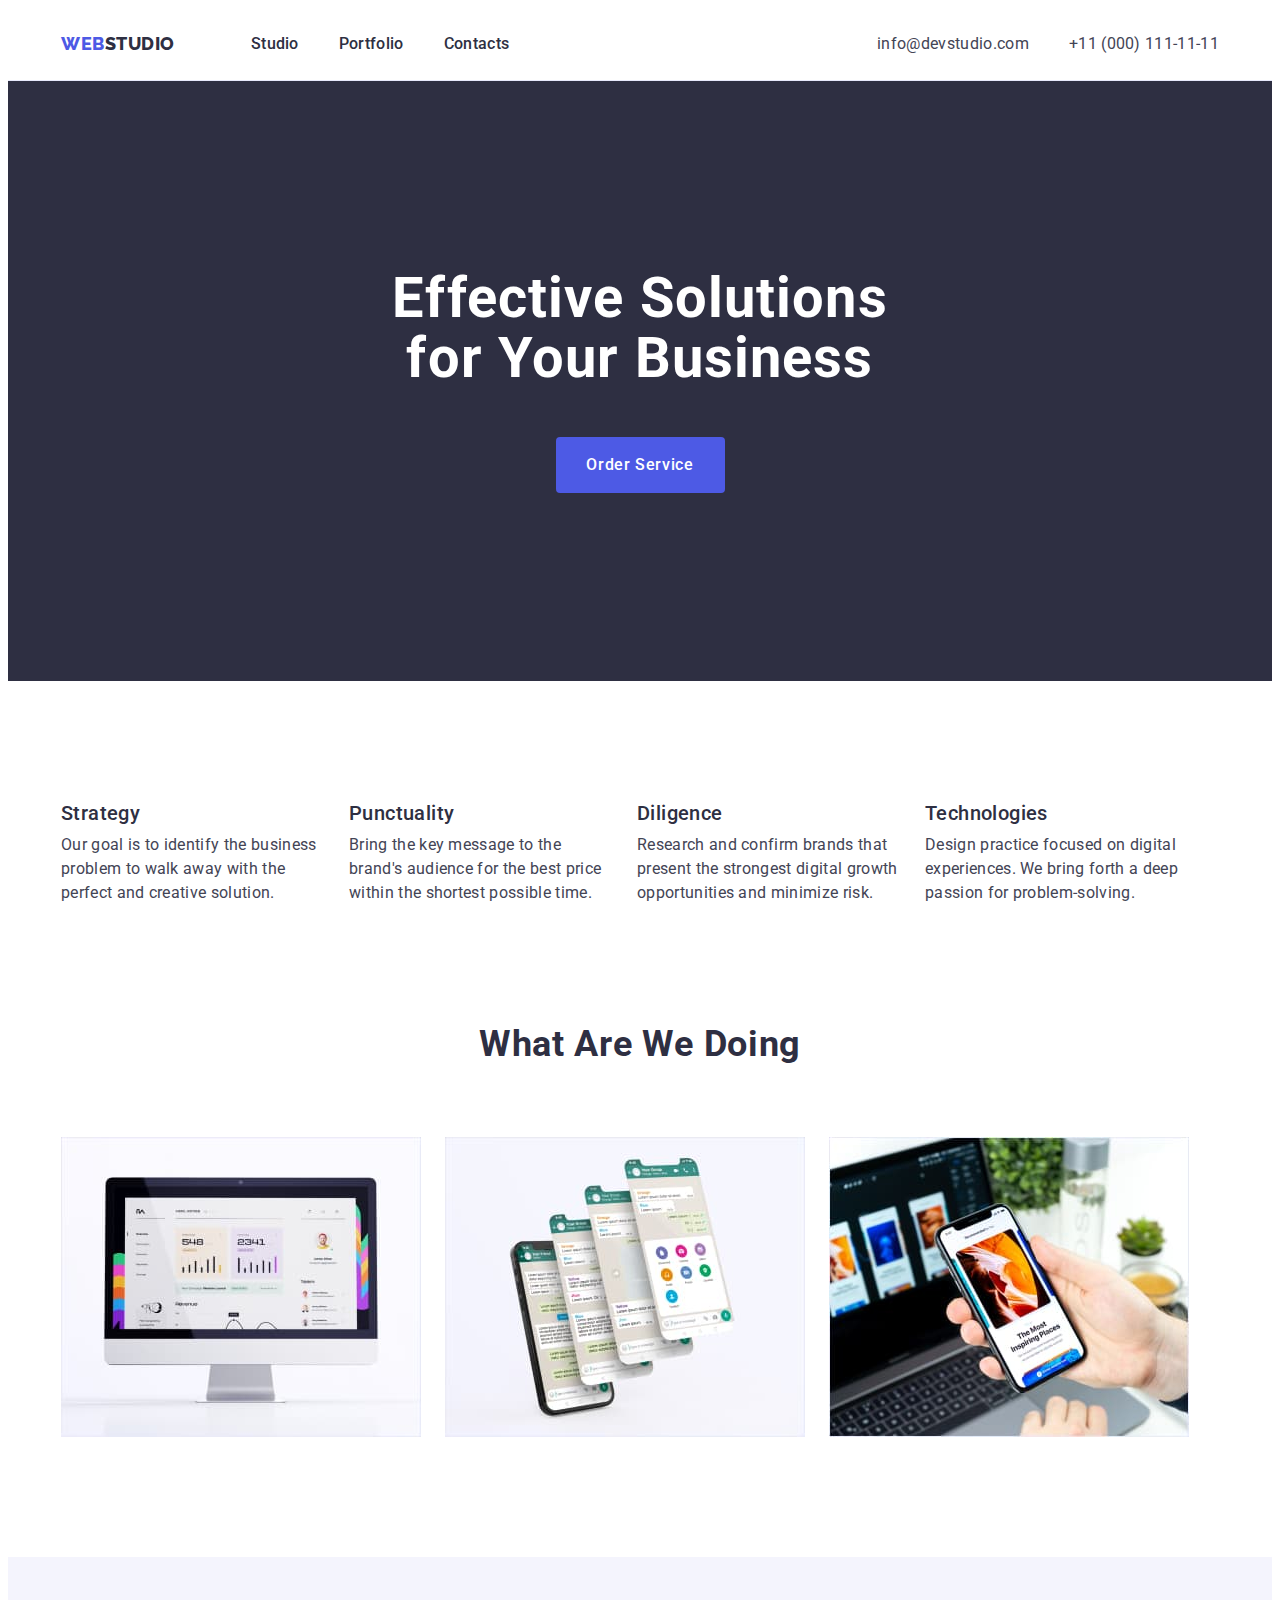
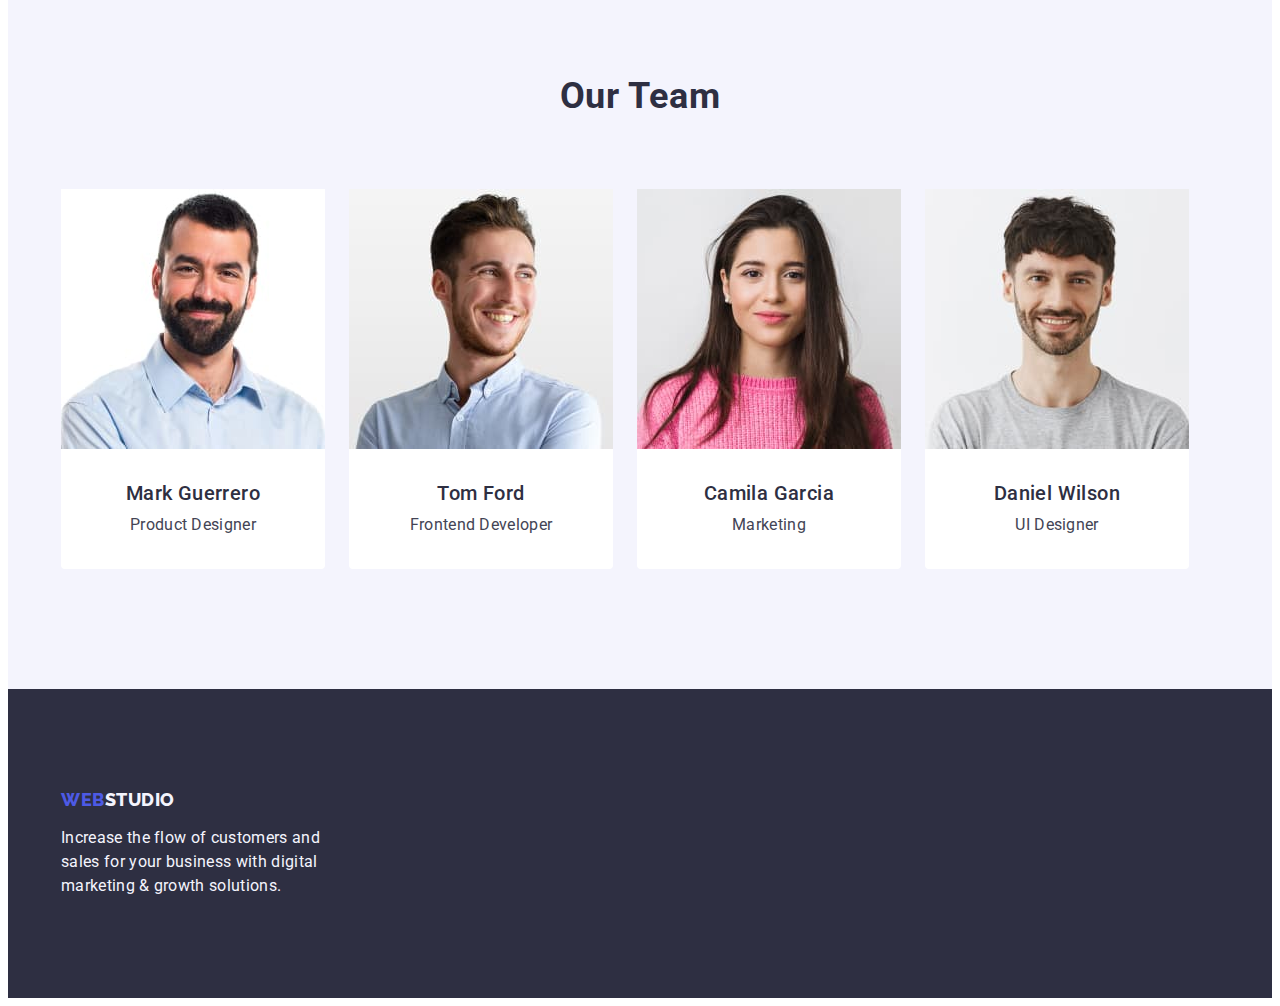
==== commit 387d5ed5: "last commit" ====
--- a/index.html
+++ b/index.html
@@ -59,7 +59,7 @@
         <!-- section hero-item -->
         <section class="section-advantages section">
             <div class="container">
-                <h2 hidden class="hidden">Our advantages</h2>
+                <h2 class="visually-hidden">Our advantages</h2>
                 <ul class="section-advantages-list list">
                     <li class="advantages-list-item">
                         <h3 class="advantages-title">Strategy</h3>
@@ -94,7 +94,7 @@
             </div>
         </section>
         <!-- section what are we doing -->
-        <section class="section">
+        <section class="section work">
             <div class="container">
                 <h2 class="section-works">What are we doing</h2>
                 <ul class="section-works-list list">
@@ -150,7 +150,7 @@
     <!-- start footer -->
     <footer class="footer">
         <div class="container">
-            <a class="logo link" href="./index.html">Web<span class="logo-light">Studio</span></a>
+            <a class="logo link footer-logo" href="./index.html">Web<span class="logo-light">Studio</span></a>
             <p class="footer-text">
                 Increase the flow of customers and sales for your business with
                 digital marketing & growth solutions.
--- a/css/styles.css
+++ b/css/styles.css
@@ -16,6 +16,7 @@
     --accent-bgc: #4d5ae5;
     --secondary-bgc: #f4f4fd;
     --ocean-text-color: #404bbf;
+    --border-btn-color: #e7e9fc;
 }
 
 body {
@@ -63,6 +64,21 @@
     /* outline: 2px solid tomato;
     outline-offset: -2px; */
 }
+
+.visually-hidden {
+    position: absolute;
+    width: 1px;
+    height: 1px;
+    margin: -1px;
+    border: 0;
+    padding: 0;
+
+    white-space: nowrap;
+    clip-path: inset(100%);
+    clip: rect(0 0 0 0);
+    overflow: hidden;
+}
+
 /**
   |============================
   | header
@@ -96,9 +112,8 @@
 
 .logo {
     padding: 24px 0;
-    display: block;
+    display: inline-block;
     margin-right: 76px;
-
     color: var(--accent-bgc);
     font-family: Raleway, sans-serif;
     font-size: 18px;
@@ -108,6 +123,20 @@
     text-transform: uppercase;
 }
 
+.footer-logo {
+    display: inline-block;
+    margin-right: 0;
+    margin-bottom: 16px;
+    padding: 0;
+    color: var(--accent-bgc);
+    font-family: Raleway, sans-serif;
+    font-size: 18px;
+    font-weight: 800;
+    letter-spacing: 0.03em;
+    line-height: 1.17;
+    text-transform: uppercase;
+}
+
 .logo-dark {
     color: var(--main-text-color);
 }
@@ -179,6 +208,10 @@
 .section {
     padding-top: 120px;
     padding-bottom: 120px;
+}
+
+.work {
+    padding-top: 0;
 }
 
 .hero {
@@ -225,12 +258,15 @@
     background-color: var(--secondary-bgc);
     line-height: 1.5;
     cursor: pointer;
+    border: 1px solid var(--border-btn-color);
+    border-radius: 4px;
 }
 
 .btn-filter:focus,
 .btn-filter:hover {
     color: var(--white-text-color);
     background-color: var(--ocean-text-color);
+    border: 1px solid transparent;
 }
 
 /**
@@ -259,7 +295,7 @@
 }
 
 .advantages-list-item {
-    width: 400px;
+    width: 264px;
 }
 
 .advantages-list-item:not(:last-child) {
@@ -310,11 +346,14 @@
 }
 
 .our-title {
+    margin-bottom: 8px;
+
     color: var(--main-text-color);
     font-size: 20px;
     font-weight: 500;
     letter-spacing: 0.02em;
     line-height: 1.2;
+    text-align: center;
 }
 
 .section-p {
@@ -322,6 +361,7 @@
     letter-spacing: 0.02em;
     line-height: 1.5;
     font-size: 16px;
+    text-align: center;
 }
 
 .team-item {
@@ -376,8 +416,7 @@
 .filter-list {
     display: flex;
     justify-content: center;
-    padding-top: 72px;
-    padding-bottom: 96px;
+    margin-bottom: 72px;
 }
 
 .advantages {
@@ -390,9 +429,9 @@
     display: block;
 }
 
-.advantages-images {
+/* .advantages-images {
     margin-bottom: 32px;
-}
+} */
 
 .advantages-title {
     margin-bottom: 8px;
@@ -407,6 +446,20 @@
     margin-right: 0;
 }
 
+.advantages-list:nth-child(n + 7) {
+    margin-bottom: 0;
+}
+
 .filter-list-item:not(:last-child) {
     margin-right: 24px;
 }
+
+.section-portfolio {
+    padding: 96px 0 120px;
+}
+
+.card-item {
+    padding: 32px 16px;
+    border: 1px solid var(--border-btn-color);
+    border-top: none;
+}
